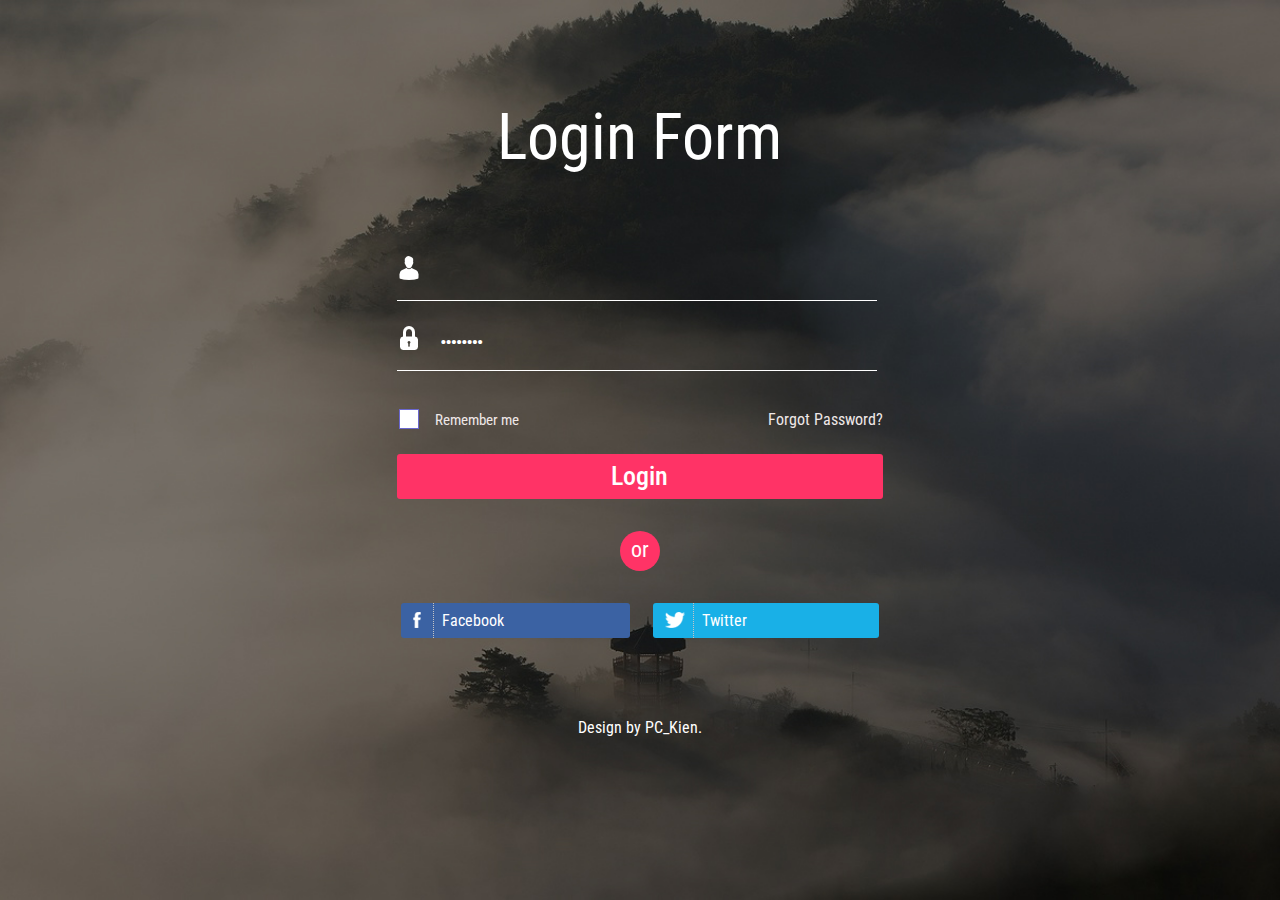
==== MISA.CukCuk.vn/wwwroot/Admin/login.html @ 7bca8390 "hehee" ====
﻿<!DOCTYPE HTML>
<html>
<head>
    <title>Login Form</title>
    
    <!-- Custom Theme files -->
    <link href="css/style.css" rel="stylesheet" type="text/css" media="all" />
    <!-- for-mobile-apps -->
    <meta http-equiv="Content-Type" content="text/html; charset=utf-8" />
    <meta name="viewport" content="width=device-width, initial-scale=1, maximum-scale=1">
    <meta http-equiv="Content-Type" content="text/html; charset=utf-8" />
    <meta name="keywords" content="Classy Login form Responsive, Login form web template, Sign up Web Templates, Flat Web Templates, Login signup Responsive web template, Smartphone Compatible web template, free webdesigns for Nokia, Samsung, LG, SonyEricsson, Motorola web design" />
    <!-- //for-mobile-apps -->
    <!--Google Fonts-->
    <link href='//fonts.googleapis.com/css?family=Roboto+Condensed:400,700' rel='stylesheet' type='text/css'>
</head>
<body>
    <!--header start here-->
    <div class="header">

        <div class="header-main">

            <h1>Login Form</h1>

            <div class="header-bottom">

                <div class="header-right w3agile">

                    <div class="header-left-bottom agileinfo">

                        <div class="div-text-valid"><a class="text-valid" id="txtValid"></a></div>

                        <form method="post" id="login-Admin">

                            <input type="text" value="User name" name="name" id="txtUsername" onfocus="this.value = '';" onblur="if (this.value == '') {this.value = 'User name';}" maxlength="24" autofocus required findname="UserName"/>
                            <input type="password" value="Password" name="password" id="txtPassword" onfocus="this.value = '';" onblur="if (this.value == '') { this.value = 'password'; }" maxlength="24" required findname="PassWord"/>

                            <div class="remember">

                                <span class="checkbox1">
                                    <label class="checkbox"><input type="checkbox" name=""><i> </i>Remember me</label>
                                </span>

                                <div class="forgot">
                                    <h6><a href="#">Forgot Password?</a></h6>
                                </div>
                                <div class="clear"> </div>

                            </div>

                            <input type="submit" value="Login" id="btnLogin">

                        </form>

                        <div class="header-left-top">
                            <div class="sign-up"> <h2>or</h2> </div>
                        </div>

                        <div class="header-social wthree">
                            <a href="https://facebook.com" class="face"><h5>Facebook</h5></a>
                            <a href="https://twitter.com" class="twitt"><h5>Twitter</h5></a>
                        </div>

                    </div>

                </div>

            </div>

        </div>

    </div>
    <!--header end here-->
    <div class="copyright">
        <p>Design by PC_Kien.</p>
    </div>
    <script src="js/jquery.min.js"></script>
    <script src="js/login.js"></script>
    <!--footer end here-->
    <!--start script-->
    <script>
        var lg = new login();
        lg.init();
    </script>
    <!--end script-->
</body>
</html>
---- MISA.CukCuk.vn/wwwroot/Admin/css/style.css ----
/* reset */
html, body, div, span, applet, object, iframe, h1, h2, h3, h4, h5, h6, p, blockquote, pre, a, abbr, acronym, address, big, cite, code, del, dfn, em, img, ins, kbd, q, s, samp, small, strike, strong, sub, sup, tt, var, b, u, i, dl, dt, dd, ol, nav ul, nav li, fieldset, form, label, legend, table, caption, tbody, tfoot, thead, tr, th, td, article, aside, canvas, details, embed, figure, figcaption, footer, header, hgroup, menu, nav, output, ruby, section, summary, time, mark, audio, video {
    margin: 0;
    padding: 0;
    border: 0;
    font-size: 100%;
    font: inherit;
    vertical-align: baseline;
}

article, aside, details, figcaption, figure, footer, header, hgroup, menu, nav, section {
    display: block;
}

ol, ul {
    list-style: none;
    margin: 0px;
    padding: 0px;
}

blockquote, q {
    quotes: none;
}

    blockquote:before, blockquote:after, q:before, q:after {
        content: '';
        content: none;
    }

table {
    border-collapse: collapse;
    border-spacing: 0;
}
/* start editing from here */
a {
    text-decoration: none;
}

.txt-rt {
    text-align: right;
}
/* text align right */
.txt-lt {
    text-align: left;
}
/* text align left */
.txt-center {
    text-align: center;
}
/* text align center */
.float-rt {
    float: right;
}
/* float right */
.float-lt {
    float: left;
}
/* float left */
.clear {
    clear: both;
}
/* clear float */
.pos-relative {
    position: relative;
}
/* Position Relative */
.pos-absolute {
    position: absolute;
}
/* Position Absolute */
.vertical-base {
    vertical-align: baseline;
}
/* vertical align baseline */
.vertical-top {
    vertical-align: top;
}
/* vertical align top */
nav.vertical ul li {
    display: block;
}
/* vertical menu */
nav.horizontal ul li {
    display: inline-block;
}
/* horizontal menu */
img {
    max-width: 100%;
}
/*end reset*/
body {
    background: url(../images/banner1.jpg)no-repeat;
    background-attachment: fixed;
    background-position: center;
    background-size: cover;
    -webkit-background-size: cover;
    -moz-background-size: cover;
    -o-background-size: cover;
    padding: 0;
    margin: 0;
    font-family: 'Roboto Condensed', sans-serif;
    font-size: 100%;
}

h1, h2, h3, h4, h5, h6 {
    margin: 0;
}

p {
    margin: 0;
}

ul {
    margin: 0;
    padding: 0;
}

label {
    margin: 0;
}

a {
    transition: 0.5s all;
    -webkit-transition: 0.5s all;
    -moz-transition: 0.5s all;
    -o-transition: 0.5s all;
}

    a:hover {
        transition: 0.5s all;
        -webkit-transition: 0.5s all;
        -moz-transition: 0.5s all;
        -o-transition: 0.5s all;
    }
/*--header start here--*/
.header-main {
    padding: 100px 0px 50px;
    width: 30%;
    margin: 0 auto;
}

    .header-main h1 {
        font-size: 64px;
        color: #FFFFFF;
        text-align: center;
        padding-bottom: 0.8em;
    }

.div-text-valid {
    margin-bottom: 5%;
}

.text-valid {
    color: red;
}

.sign-up {
    margin: 2em 0;
}

span.hed-white {
    color: #fff;
}

.style1 {
    text-align: right;
    padding: 60px 0px 40px 0px;
}

.header-left {
    background: #fff;
    padding: 0px;
}

.sign-up h2 {
    font-size: 22px;
    color: #fff;
    font-family: 'Roboto Condensed', sans-serif;
    text-align: center;
    background: #ff3366;
    width: 40px;
    height: 40px;
    line-height: 1.7em;
    border-radius: 50%;
    margin: 0 auto;
}

.header-left-bottom {
}

    .header-left-bottom h3 {
        font-size: 16px;
        font-weight: 400;
        color: #A59DA1;
        line-height: 1.5em;
        margin: 0px 0px 25px 0px;
        font-family: 'Roboto Condensed', sans-serif;
    }

span.login-color {
    color: #FFB900;
    font-weight: 700;
}

.header-left-bottom input[type="text"] {
    background: url(../images/m.png)no-repeat 0px 5px;
    outline: none;
    font-size: 15px;
    font-weight: 400;
    color: #fff;
    padding: 12px 13px 20px 44px;
    border: none;
    border-bottom: 1px solid #fff;
    width: 87%;
    margin: 0 0 20px;
    display: inline-block;
}

.header-left-bottom input[type="password"] {
    background: url(../images/l.png)no-repeat 0px 5px;
    outline: none;
    font-size: 15px;
    font-weight: 400;
    color: #fff;
    border: none;
    border-bottom: 1px solid #fff;
    padding: 12px 13px 20px 44px;
    width: 87%;
    margin: 0 0 20px;
    display: inline-block;
}

.header-left-bottom input[type="submit"] {
    background: #ff3366;
    color: #FFF;
    font-size: 26px;
    padding: 0.3em 1.2em;
    width: 100%;
    font-weight: 500;
    transition: 0.5s all;
    -webkit-transition: 0.5s all;
    -moz-transition: 0.5s all;
    -o-transition: 0.5s all;
    display: inline-block;
    cursor: pointer;
    outline: none;
    border: none;
    border-radius: 3px;
    font-family: 'Roboto Condensed', sans-serif;
}

    .header-left-bottom input[type="submit"]:hover {
        background: #b5183f;
        transition: 0.5s all;
        -webkit-transition: 0.5s all;
        -moz-transition: 0.5s all;
        -o-transition: 0.5s all;
    }

.remember {
    margin: 1em 0em;
}

.header-social {
    text-align: center;
}

h5 {
    border-left: 1px dotted #c3c3c3;
    padding: 0.5em;
}

.header-social a.face {
    background: url(../images/fac.png)no-repeat 12px 9px #3B62A3;
    color: #FFF;
    font-size: 16px;
    font-weight: 400;
    padding: 0 2em;
    width: 34%;
    text-align: left;
    margin-right: 4%;
    transition: 0.5s all;
    -webkit-transition: 0.5s all;
    -moz-transition: 0.5s all;
    -o-transition: 0.5s all;
    display: inline-block;
    border-radius: 3px;
    font-family: 'Roboto Condensed', sans-serif;
}

    .header-social a.face:hover {
        background: url(../images/fac.png)no-repeat 12px 9px #0E387C;
        transition: 0.5s all;
        -webkit-transition: 0.5s all;
        -moz-transition: 0.5s all;
        -o-transition: 0.5s all;
    }
/*-- agileits --*/
.header-social a.twitt {
    background: url(../images/twitter.png)no-repeat 12px 9px #19B0E7;
    color: #FFF;
    font-size: 16px;
    font-weight: 400;
    padding: 0 2.5em;
    width: 30%;
    text-align: left;
    transition: 0.5s all;
    -webkit-transition: 0.5s all;
    -moz-transition: 0.5s all;
    -o-transition: 0.5s all;
    display: inline-block;
    cursor: pointer;
    outline: none;
    border-radius: 3px;
    font-family: 'Roboto Condensed', sans-serif;
}

    .header-social a.twitt:hover {
        background: url(../images/twitter.png)no-repeat 12px 9px #0192C7;
        transition: 0.5s all;
        -webkit-transition: 0.5s all;
        -moz-transition: 0.5s all;
        -o-transition: 0.5s all;
    }

.header-social h4 {
    font-size: 17px;
    color: #6A67CE;
    text-align: center;
    margin: 20px 0px;
    font-family: 'Roboto Condensed', sans-serif;
}

    .header-social h4 a {
        color: #6A67CE;
    }

        .header-social h4 a:hover {
            color: #FFB900;
        }

.header-left-bottom.checkbox {
    position: relative;
    display: block;
    float: left;
}

.header-left-bottom p {
    font-size: 20px;
    font-weight: 400;
    color: #000;
    display: inline-block;
    padding: 0px 0px 0px 68px;
}

    .header-left-bottom p a {
        font-size: 20px;
        font-weight: 400;
        color: #000;
    }

        .header-left-bottom p a:hover {
            color: #777;
            text-decoration: none;
        }

label.checkbox {
    display: inline-block;
}

span.sin-color {
    color: #FFB900;
    font-size: 16px;
    font-weight: 700;
}

.checkbox i {
    font-size: 20px;
    font-weight: 400;
    color: #999;
    font-style: normal;
}

.header-bottom-strip {
    margin: 60px 0px 0px 0px;
    padding: 40px 20px 30px 40px;
    background: #fff;
    margin: 70px 0px 0px 0px;
    position: relative;
}

    .header-bottom-strip input[type="text"] {
        outline: none;
        font-size: 17px;
        font-weight: 400;
        color: #000;
        padding: 20px 60px;
        border: 1px solid #39A1E5;
        margin: 0px 0px 15px 0px;
        width: 30%;
        -webkit-appearance: none;
        background: #eeeeee;
    }

.strip-left input.user {
    /*-- agileits --*/
    background: url(../images/user.png)no-repeat 10px 9px #FBFBFB;
    display: block;
}

.strip-left input[type="password"] {
    outline: none;
    font-size: 17px;
    font-weight: 400;
    color: #000;
    padding: 10px 10px 10px 40px;
    border: 1px solid #A59DA1;
    margin: 0px 0px 15px 0px;
    width: 78%;
    -webkit-appearance: none;
    background: #eeeeee;
}

.strip-left input.lock {
    background: url(../images/lock.png)no-repeat 10px 10px #FBFBFB;
    display: block;
}

.strip-left {
    float: left;
    width: 31%;
}

    .strip-left.middle {
        margin: 0px 20px;
    }

    .strip-left input[type="text"] {
        outline: none;
        font-size: 15px;
        color: #000;
        padding: 10px 10px 10px 40px;
        border: 1px solid #A59DA1;
        width: 78%;
        -webkit-appearance: none;
        font-family: 'Roboto Condensed', sans-serif;
    }

    .strip-left input[type="submit"] {
        color: #FFF;
        font-size: 18px;
        padding: 0.4em 1.2em;
        width: 100%;
        background: #ffb900;
        border-bottom: 4px solid #C5920A;
        transition: 0.5s all;
        -webkit-transition: 0.5s all;
        -moz-transition: 0.5s all;
        -o-transition: 0.5s all;
        display: inline-block;
        cursor: pointer;
        outline: none;
        border-right: none;
        border-left: none;
        border-top: none;
        font-family: 'Roboto Condensed', sans-serif;
    }

        .strip-left input[type="submit"]:hover {
            background: #6A67CE;
            border-bottom: 4px solid #5350CA;
            transition: 0.5s all;
            -webkit-transition: 0.5s all;
            -moz-transition: 0.5s all;
            -o-transition: 0.5s all;
        }

    .strip-left h4 {
        font-size: 20px;
        font-weight: 600;
        color: #19B0E7;
        margin: 25px 0px 0px 25px;
        display: inline-block;
    }

    .strip-left ul.botm-strip-icon {
        padding: 0px 0px 0px 50px;
        list-style: none;
        display: inline-block;
        vertical-align: middle;
        float: right;
    }

        .strip-left ul.botm-strip-icon li {
            display: inline-block;
        }

            .strip-left ul.botm-strip-icon li a {
                background: url(../images/sprite.png)no-repeat;
                width: 20px;
                height: 25px;
                display: block;
            }

                .strip-left ul.botm-strip-icon li a.f {
                    background-position: 0px 0px;
                    transition: 0.5s all;
                    -webkit-transition: 0.5s all;
                    -moz-transition: 0.5s all;
                    -o-transition: 0.5s all;
                }

                .strip-left ul.botm-strip-icon li a.tw {
                    background-position: -21px 2px;
                    transition: 0.5s all;
                    -webkit-transition: 0.5s all;
                    -moz-transition: 0.5s all;
                    -o-transition: 0.5s all;
                }

                .strip-left ul.botm-strip-icon li a.f:hover {
                    background-position: 0px -25px;
                    transition: 0.5s all;
                    -webkit-transition: 0.5s all;
                    -moz-transition: 0.5s all;
                    -o-transition: 0.5s all;
                }

                .strip-left ul.botm-strip-icon li a.tw:hover {
                    background-position: -21px -25px;
                    transition: 0.5s all;
                    -webkit-transition: 0.5s all;
                    -moz-transition: 0.5s all;
                    -o-transition: 0.5s all;
                }

    .strip-left p {
        font-size: 20px;
        font-weight: 400;
        color: #999;
    }

        .strip-left p a {
            font-size: 16px;
            font-weight: 400;
            color: #999;
        }

            .strip-left p a:hover {
                color: #6a67ce;
                text-decoration: none;
                transition: 0.5s all;
                -webkit-transition: 0.5s all;
                -moz-transition: 0.5s all;
                -o-transition: 0.5s all;
            }

.tool-tip-main:after {
    content: '';
    position: absolute;
    width: 0;
    height: 0;
    bottom: -20px;
    border-right: 20px solid rgba(0, 0, 0, 0);
    border-bottom: 20px solid #fff;
    border-left: 20px solid rgba(0, 0, 0, 0);
    top: -9%;
    right: 6%;
}

.strip-login {
    background: #6a67ce;
    width: 25%;
    position: absolute;
    top: -41%;
    left: 73.5%;
    padding: 0.8em 0em 0.8em 0.8em;
}

.strip-sign-up h3 {
    font-size: 21px;
    color: #fff;
    margin: 0px;
    font-family: 'Roboto Condensed', sans-serif;
}

.login-close {
    position: absolute;
    right: 10px;
    top: 16px;
    cursor: pointer;
}

.strip-sign-up {
    float: left;
}

.forgot {
    float: right;
}

    .forgot h6 {
        font-size: 1em;
        margin-top: 0.2em;
    }

        .forgot h6 a {
            color: #efe8e8;
        }

            .forgot h6 a:hover {
                color: #ff3366;
            }

.log-user h6 {
    font-size: 1em;
    float: left;
    color: #999;
}

.log-user {
    padding-top: 0.8em;
}
/*--cheek box--*/
.remember-top {
    float: left;
}

.checkbox {
    margin-bottom: 4px;
    font-size: 1.2em;
    line-height: 27px;
    cursor: pointer;
}

.checkbox {
    position: relative;
    font-size: 0.95em;
    font-weight: normal;
    color: #efe8e8;
    padding: 0em 0.5em 0em 2.5em;
}

    .checkbox i {
        position: absolute;
        bottom: 5px;
        left: 2px;
        display: block;
        width: 18px;
        height: 18px;
        outline: none;
        background: #fff;
        border: 1px solid #6A67CE;
    }

    .checkbox input + i:after {
        content: '';
        background: url("../images/tick.png") no-repeat 5px 5px;
        top: -1px;
        left: -1px;
        width: 15px;
        height: 15px;
        font: normal 12px/16px FontAwesome;
        text-align: center;
    }

    .checkbox input + i:after {
        position: absolute;
        opacity: 0;
        transition: opacity 0.1s;
        -o-transition: opacity 0.1s;
        -ms-transition: opacity 0.1s;
        -moz-transition: opacity 0.1s;
        -webkit-transition: opacity 0.1s;
    }

    .checkbox input {
        position: absolute;
        left: -9999px;
    }

        .checkbox input:checked + i:after {
            opacity: 1;
        }
/*---*/
.clear {
    clear: both;
}

/*--header end here--*/
/*--copyright start here--*/

.copyright {
    padding: 30px 0px;
    text-align: center;
}

    .copyright p {
        font-size: 16px;
        font-weight: 400;
        color: #fff;
    }

        .copyright p a {
            font-size: 16px;
            font-weight: 400;
            color: #fff;
        }

            .copyright p a:hover {
                color: #ff3366;
                text-decoration: none;
            }
/*--footer end here--*/
/*--meadia quries start here--*/

@media(max-width:1440px) {
    .header-main {
        width: 33%;
    }
}

@media(max-width:1366px) {
    .header-main {
        width: 35%;
    }
}

@media(max-width:1280px) {
    .header-main {
        width: 38%;
    }
}

@media(max-width:1024px) {
    .header-main {
        width: 46%;
    }

        .header-main h1 {
            font-size: 63px;
        }
}

@media(max-width:991px) {
    .header-main {
        width: 48%;
    }
}

@media(max-width:800px) {
    .header-main {
        width: 60%;
    }
}

@media(max-width:768px) {
    .header-main {
        width: 61%;
    }

    span.sin-color {
        font-size: 14px;
    }
}

@media(max-width:736px) {
    .header-main {
        width: 65%;
    }
}

@media(max-width:667px) {
    .header-main h1 {
        font-size: 60px;
    }

    .header-main {
        width: 67%;
    }

    .strip-left.middle {
        margin: 0px 16px;
    }

    .header-social a.face {
        margin-right: 2%;
    }

    .sign-up {
        margin: 1.5em 0;
    }
}

@media(max-width:640px) {
    .header-main h1 {
        padding-bottom: 1.1em;
    }

    .header-main {
        width: 70%;
    }
}

@media(max-width:600px) {
    .header-social a.twitt {
        width: 28%;
    }

    .header-social a.face {
        margin-right: 2%;
        width: 33%;
    }

    .header-main h1 {
        font-size: 56px;
    }
}

@media(max-width:568px) {
    .header-main {
        width: 80%;
    }
}

@media(max-width:480px) {
    .header-main {
        padding: 60px 0px 30px;
    }

        .header-main h1 {
            font-size: 45px;
        }

    .header-left-bottom input[type="text"] {
        width: 83%;
    }

    .header-left-bottom input[type="password"] {
        width: 83%;
    }

    .header-main {
        width: 73%;
    }

    .header-social a.twitt {
        width: 24%;
    }

    .header-social a.face {
        width: 30%;
    }

    .header-left-bottom input[type="submit"] {
        font-size: 22px;
    }
}

@media(max-width:414px) {
    .header-left-bottom input[type="text"] {
        width: 80%;
    }

    .header-left-bottom input[type="password"] {
        width: 80%;
    }

    .header-main {
        width: 75%;
    }

    .header-social a.twitt {
        width: 21%;
    }

    .header-social a.face {
        width: 27%;
    }

    .sign-up {
        margin: 1em 0;
    }

    .header-left-bottom input[type="submit"] {
        font-size: 20px;
    }

    .sign-up h2 {
        font-size: 18px;
        width: 36px;
        height: 36px;
        line-height: 1.9em;
    }

    .header-main {
        padding: 60px 0px 12px;
    }

    .copyright p a {
        line-height: 1.8em;
    }

    .header-main h1 {
        font-size: 42px;
    }
}

@media(max-width:384px) {
    .header-main h1 {
        font-size: 38px;
    }

    .header-social a.face {
        width: 25%;
    }

    .header-social a.twitt {
        width: 19%;
    }
}

@media(max-width:375px) {
    .header-main {
        width: 78%;
    }

    .copyright {
        padding: 19px 13px;
        text-align: center;
    }
}

@media(max-width:320px) {
    .header-main {
        width: 85%;
    }

    .header-main {
        padding: 25px 0px 15px 0px;
    }

    .header-left-bottom input[type="text"] {
        padding: 12px 13px 15px 44px;
        width: 77%;
    }

    .header-left-bottom input[type="password"] {
        padding: 12px 13px 15px 44px;
        width: 77%;
    }

    .header-main h1 {
        font-size: 36px;
    }

    .header-social a.face {
        width: 23%;
    }

    .header-social a.twitt {
        width: 17%;
    }

    .header-left-bottom input[type="submit"] {
        font-size: 19px;
    }

    .checkbox {
        font-size: 0.8em;
    }

    .forgot h6 {
        font-size: 0.9em;
    }

    .header-left-bottom h3 {
        font-size: 12px;
    }

    .copyright p {
        font-size: 15px;
    }

    .header-main h1 {
        padding-bottom: 1em;
    }

    .remember {
        margin: 0.5em 0em;
    }

    .copyright {
        padding: 10px 6px 0;
    }

    .header-left-bottom input[type="password"] {
        margin: 0 0 17px;
    }

    .header-left-bottom input[type="text"] {
        margin: 0 0 17px;
    }

    .header-social a.face {
        margin-right: 4%;
    }
}
/*--meadia quries end here--*/
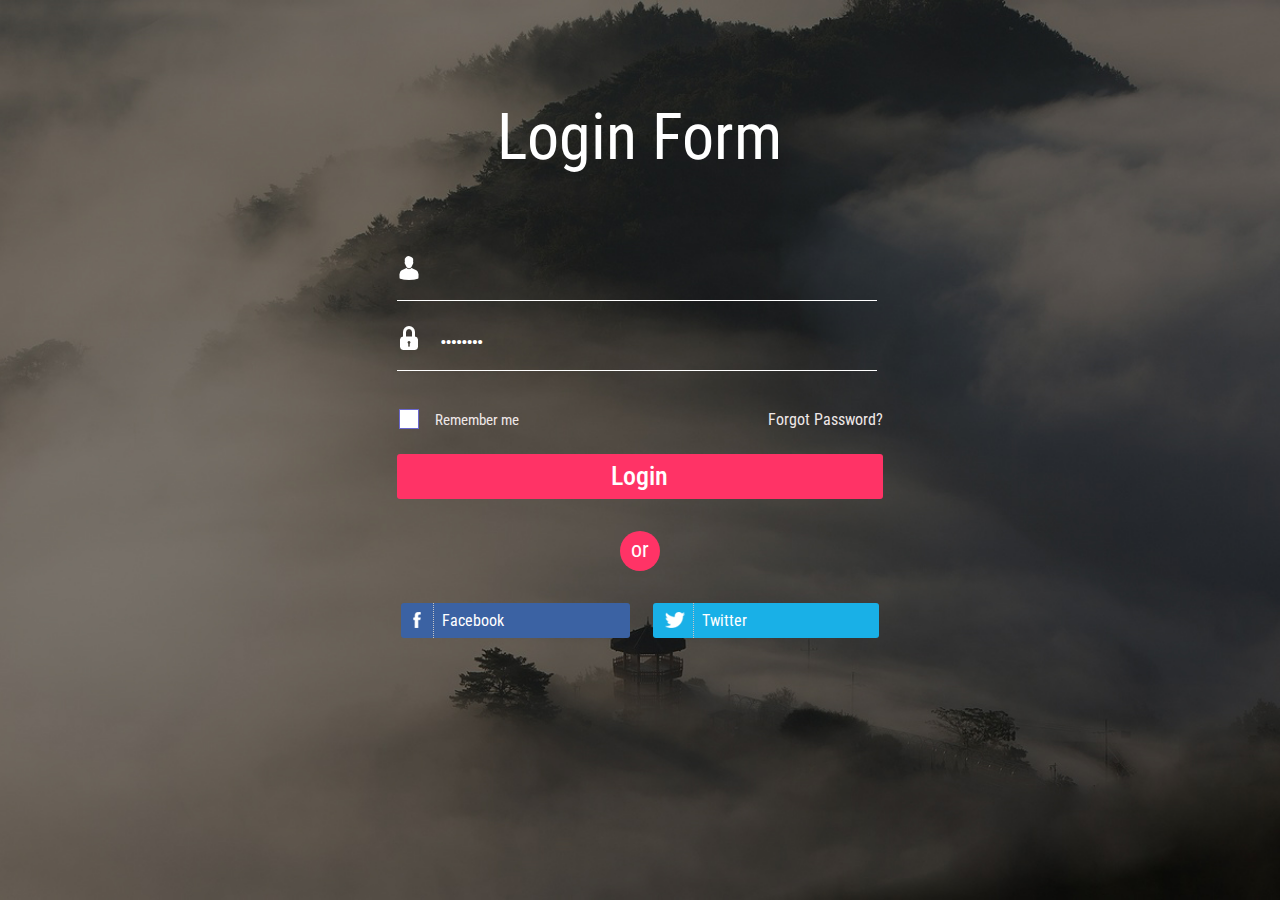
==== commit eb29e75d: "ADD authen" ====
--- a/MISA.CukCuk.vn/wwwroot/Admin/login.html
+++ b/MISA.CukCuk.vn/wwwroot/Admin/login.html
@@ -71,9 +71,9 @@
 
     </div>
     <!--header end here-->
-    <div class="copyright">
+    <!--<div class="copyright">
         <p>Design by PC_Kien.</p>
-    </div>
+    </div>-->
     <script src="js/jquery.min.js"></script>
     <script src="js/login.js"></script>
     <!--footer end here-->
